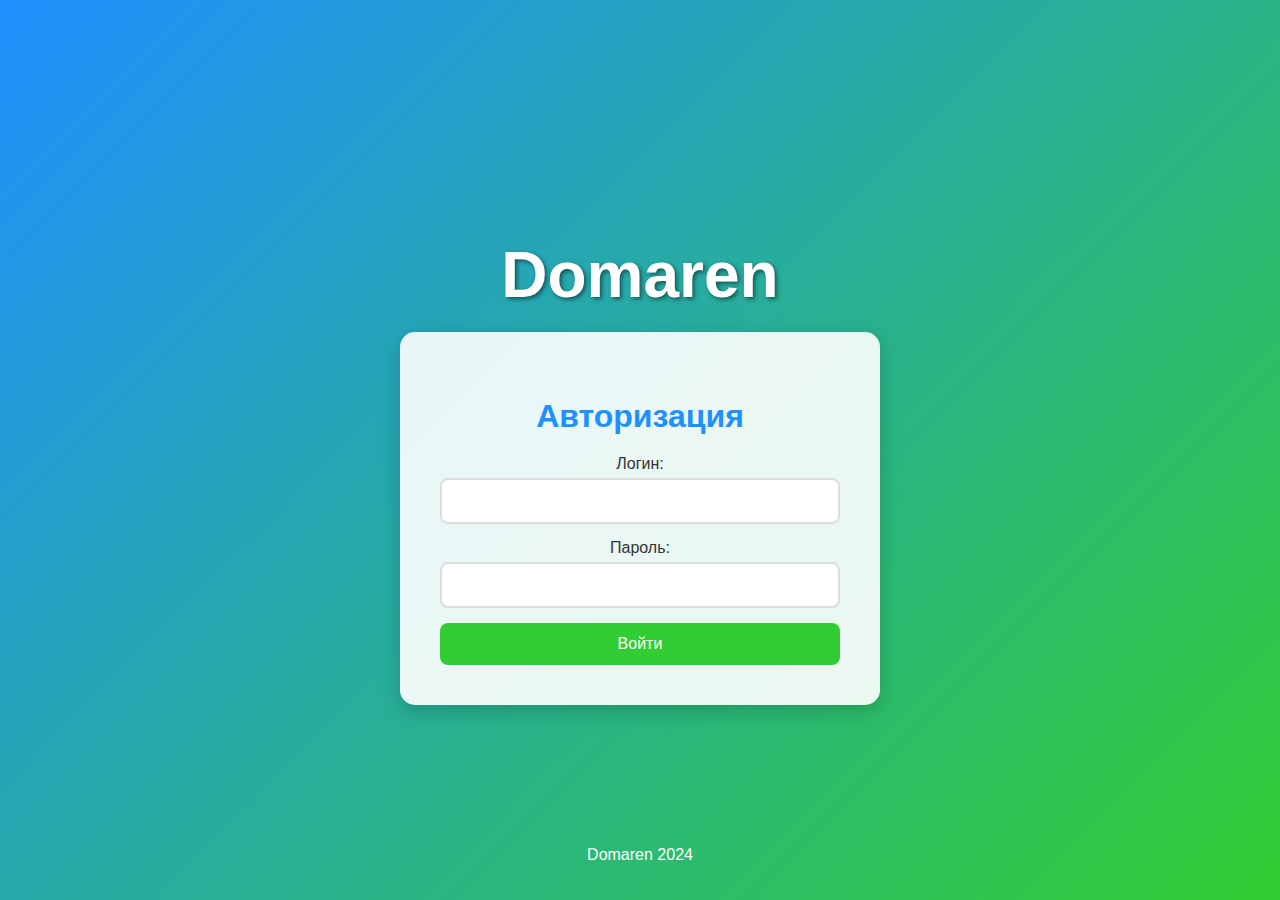
==== frontend/html/login.html @ 105ad274 "change frontend" ====
<!DOCTYPE html>
<html lang="ru">
<head>
    <meta charset="UTF-8">
    <title>Авторизация</title>
    <link rel="stylesheet" href="/frontend/styles/login.css">
</head>
<body>
    <header class="domaren-header">
        <h1>Domaren</h1>
    </header>

    <div class="login-container">
        <h2>Авторизация</h2>
        <form id="loginForm">
            <label for="login">Логин:</label>
            <input type="text" id="login" name="login" required>
            <label for="password">Пароль:</label>
            <input type="password" id="password" name="password" required>
            <button type="submit">Войти</button>
        </form>
        <div class="error-message" id="errorMessage"></div>
    </div>

    <div class="footer">
        <p>Domaren 2024</p>
    </div>
</body>
</html>
---- frontend/styles/login.css ----
body {
    font-family: 'Arial', sans-serif;
    background: linear-gradient(135deg, #1e90ff, #32cd32);
    margin: 0;
    padding: 0;
    display: flex;
    flex-direction: column;
    align-items: center;
    justify-content: center;
    height: 100vh;
}

.domaren-header h1 {
    font-size: 4em;
    color: #fff;
    text-shadow: 2px 2px 4px rgba(0, 0, 0, 0.5);
    margin-bottom: 20px;
}

.login-container {
    background-color: rgba(255, 255, 255, 0.9);
    padding: 40px;
    border-radius: 15px;
    box-shadow: 0 6px 20px rgba(0, 0, 0, 0.2);
    max-width: 400px;
    width: 100%;
    text-align: center;
    animation: fadeIn 1s ease-in-out;
}

.login-container h2 {
    font-size: 2em;
    color: #1e90ff;
    margin-bottom: 20px;
}

form {
    display: flex;
    flex-direction: column;
}

label {
    margin-bottom: 5px;
    color: #333;
}

input {
    padding: 12px;
    margin-bottom: 15px;
    border: 2px solid #ddd;
    border-radius: 8px;
    font-size: 1em;
    transition: border-color 0.3s ease;
}

input:focus {
    border-color: #1e90ff;
}

button {
    background-color: #32cd32;
    color: #fff;
    padding: 12px;
    border: none;
    border-radius: 8px;
    font-size: 1em;
    cursor: pointer;
    transition: background-color 0.3s ease;
}

button:hover {
    background-color: #28a745;
}

@keyframes fadeIn {
    from {
        opacity: 0;
        transform: scale(0.9);
    }
    to {
        opacity: 1;
        transform: scale(1);
    }
}

.footer {
    position: absolute;
    bottom: 20px;
    color: #fff;
}
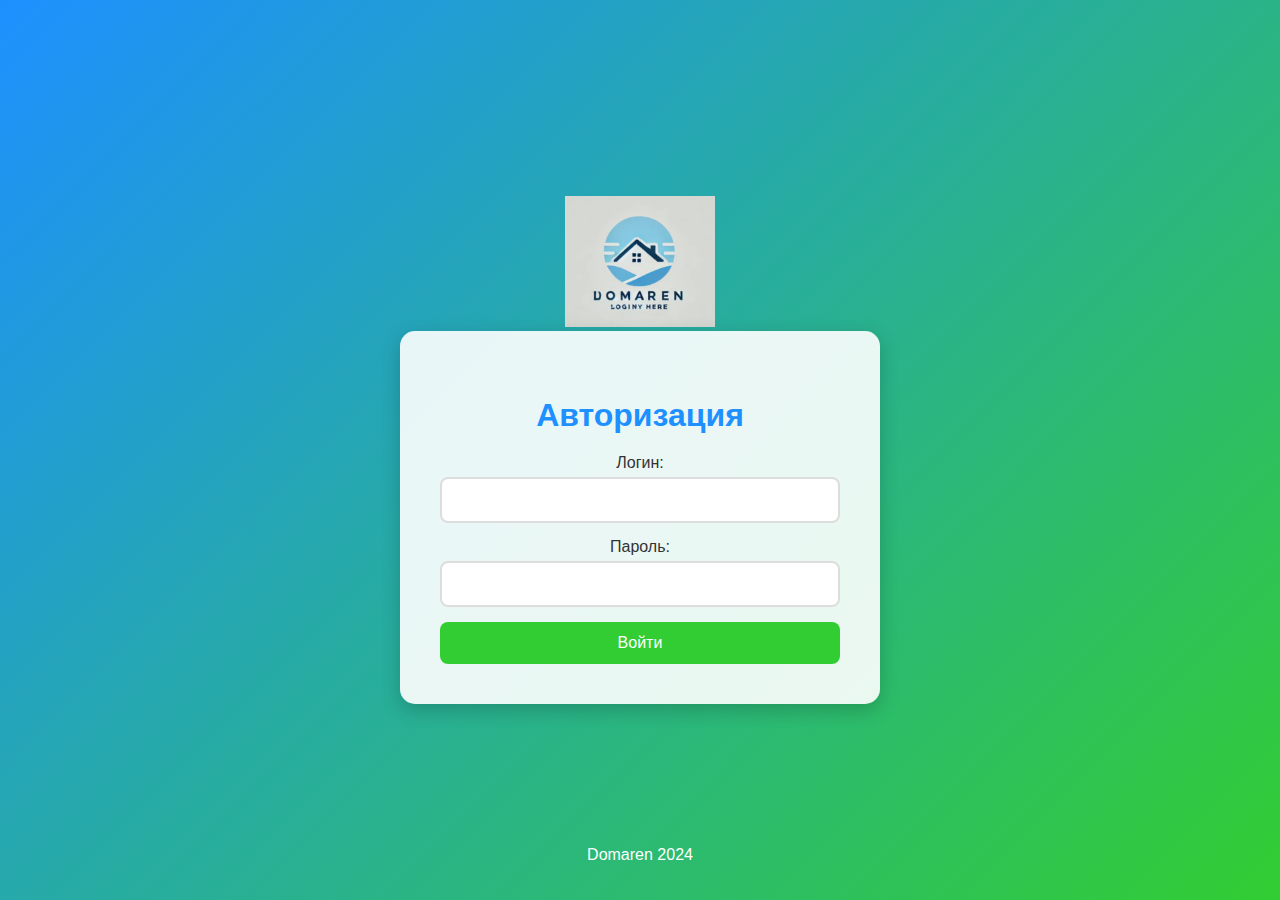
==== commit 2961d172: "changing the frontend" ====
--- a/frontend/html/login.html
+++ b/frontend/html/login.html
@@ -7,7 +7,9 @@
 </head>
 <body>
     <header class="domaren-header">
-        <h1>Domaren</h1>
+        <a href="/frontend/html/main_menu.html">
+            <img src="/frontend/images/logo.jpg" alt="logo">
+        </a>
     </header>
 
     <div class="login-container">
--- a/frontend/styles/login.css
+++ b/frontend/styles/login.css
@@ -10,11 +10,8 @@
     height: 100vh;
 }
 
-.domaren-header h1 {
-    font-size: 4em;
-    color: #fff;
-    text-shadow: 2px 2px 4px rgba(0, 0, 0, 0.5);
-    margin-bottom: 20px;
+.domaren-header img {
+    max-width: 150px;
 }
 
 .login-container {
